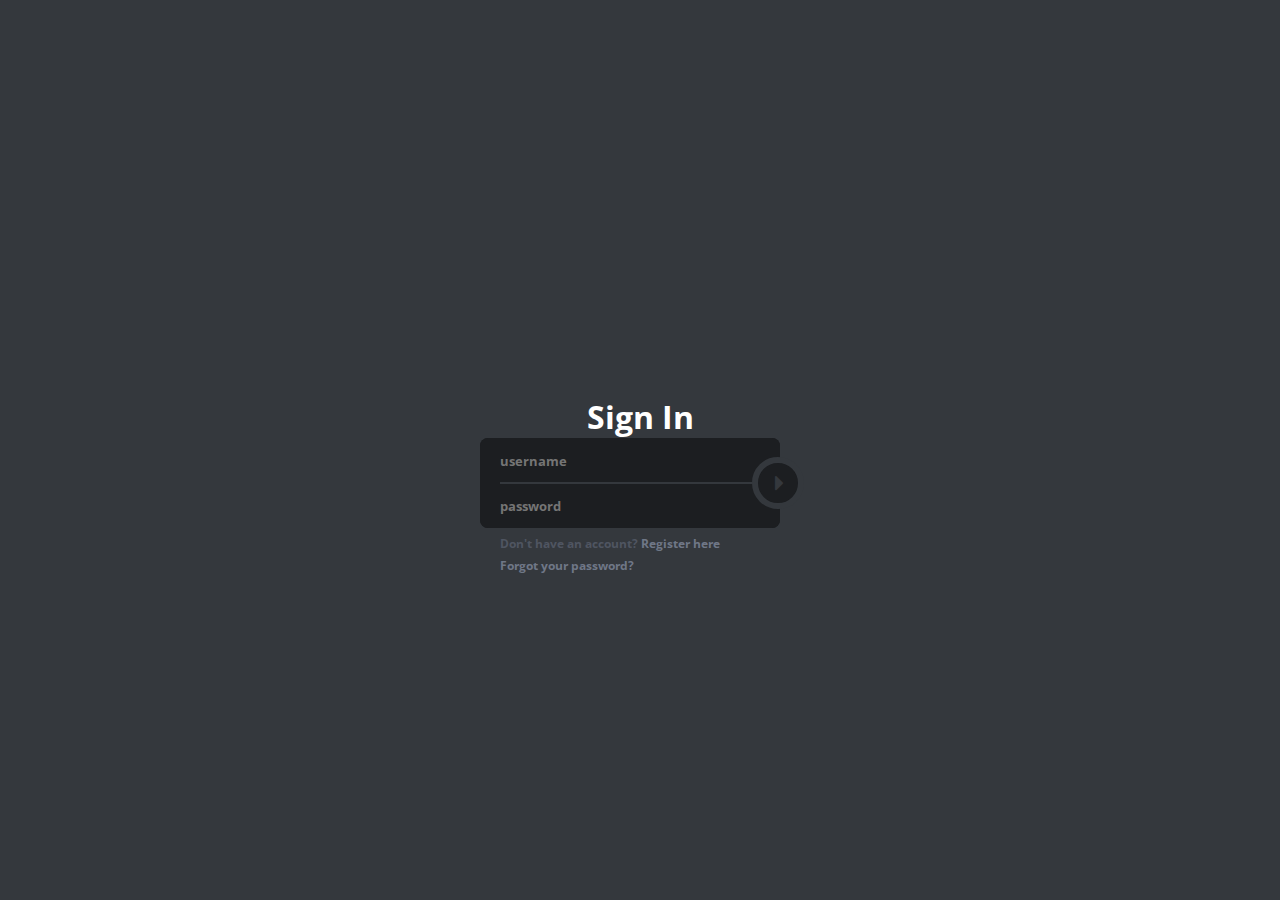
==== index.html @ 0110deb3 "Create index.html" ====
<!DOCTYPE html>
<html >
<head>
  <meta charset="UTF-8">
  <meta name="autho"content="Max KID-41">
  <title>Nice dark sign in form</title>
  <link rel="stylesheet" href="css/style.css">
</head>
<body>
<div id="wrapper">
        <h1>Sign In</h1>
	<form id="signin" method="" action="" autocomplete="off">
		<input type="text" id="user" name="user" placeholder="username" />
		<input type="password" id="pass" name="pass" placeholder="password" />
		<button type="submit">&#xf0da;</button>
		<p>Don't have an account? <a href="register.html">Register here</a></p>
                <p><a href="forgot-password.html">Forgot your password?</a></p>
	</form>
</div> 
</body>
</html>
---- css/style.css ----
@import url(https://fonts.googleapis.com/css?family=Open+Sans:400,700);
@import url('https://cdnjs.cloudflare.com/ajax/libs/font-awesome/4.2.0/css/font-awesome.min.css');

*{
	font-family: 'Open Sans', 'sans-serif', 'FontAwesome';
}
body{
    background: rgb(52, 56, 61);
}
h1{
	color: rgb(255, 255, 255);
	margin: 20px auto 0;
	width: 200px;
	text-align: center;
}
#wrapper{
	position: absolute;
	width: 320px;
	left: 50%;
	margin-left: -160px;
	top: 50%;
	margin-top: -75px;
}

/* === Sign in Form === */
#signin {
	height: 90px;
	width: 300px;
	border-radius: 8px;
	position: relative;
}
#signin::before {
	display: block;
	position: relative;
	height: 2px;
	background: rgb(52, 56, 61);
	content: '';
	top: 44px;
	margin-left: 20px;
	z-index: 1;
}
#signin input:first-of-type{
	border-top-right-radius: 8px;
	border-top-left-radius: 8px;
}
#signin input:last-of-type{
	border-bottom-right-radius: 8px;
	border-bottom-left-radius: 8px;
}
#signin  input[type="text"], #signin  input[type="password"], #signin button[type="submit"]{
	background: rgb(28, 30, 33);
	box-shadow: inset -100px -100px 0 rgb(28, 30, 33); /*Prevent yellow autofill color*/
	color: rgb(52, 56, 61);
}
#signin  input[type="text"], #signin  input[type="password"]{
	position: relative;
	display: block;
	width: 280px;
	height: 45px;
	border: 0;
	outline: 0;
	top: -2px;
	padding: 0 0 0 20px;
	font-weight: 700;
}
#signin  input[type="text"]:focus, #signin  input[type="password"]:focus{
	color: rgb(255, 255, 255);
}
#signin button[type="submit"]{
	display: block;
	position: absolute;
	width: 52px;
	height: 52px;
	color: rgb(52, 56, 61);
	border-radius: 50px;
	outline: 0;
	z-index: 2;
	top: 19px;
	right: -24px;
	border: 6px solid rgb(52, 56, 61);
	font-size: 25px;
	text-indent: 0px;
	padding-left: 9px;
	padding-bottom: 3px;
	text-align: center;
}
#signin button[type="submit"]:hover{
	color: rgb(0, 126, 165);
	text-shadow: 0 0 10px rgb(0, 126, 165);
	cursor: pointer;
}
#signin p {
	color: rgb(79, 85, 97);
	padding: 0 20px;
	font-weight: 700;
	font-size: 12px;
	margin: 5px 0 0 0;
}
#signin p > a{
	color: rgb(111, 119, 135);
	text-decoration: none;
}
#signin p > a:hover{
	border-bottom: 1px solid;
}
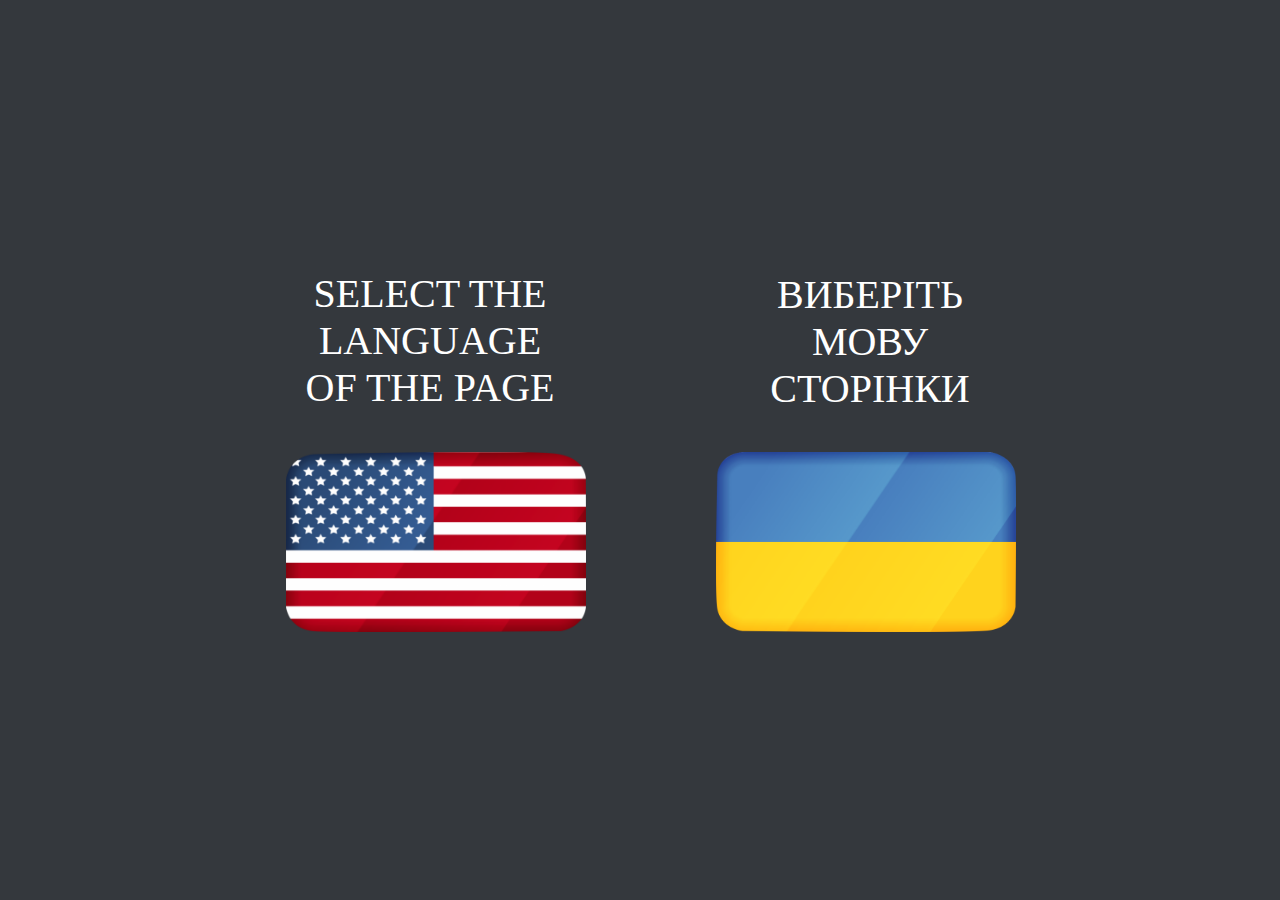
==== commit de673c73: "f" ====
--- a/index.html
+++ b/index.html
@@ -1,21 +1,20 @@
 <!DOCTYPE html>
-<html >
-<head>
+<html lang="en">
+  <head>
   <meta charset="UTF-8">
-  <meta name="autho"content="Max KID-41">
-  <title>Nice dark sign in form</title>
-  <link rel="stylesheet" href="css/style.css">
-</head>
-<body>
-<div id="wrapper">
-        <h1>Sign In</h1>
-	<form id="signin" method="" action="" autocomplete="off">
-		<input type="text" id="user" name="user" placeholder="username" />
-		<input type="password" id="pass" name="pass" placeholder="password" />
-		<button type="submit">&#xf0da;</button>
-		<p>Don't have an account? <a href="register.html">Register here</a></p>
-                <p><a href="forgot-password.html">Forgot your password?</a></p>
-	</form>
-</div> 
-</body>
-</html>
+  <title>Registration Form</title>
+  <link rel="stylesheet" href="SelectLanguage.css">
+  </head>
+  <body>
+  
+    <div id="TextSelectLanguage"> 
+     
+     <p id="stl">SELECT THE LANGUAGE OF THE PAGE</p>
+     <p id="syl">ВИБЕРІТЬ МОВУ СТОРІНКИ</p>
+      <a id="aflg" href="English/EnglishMain.html"><img id="USAlfag" src="USAlfag.png" width="300" height="180"></a>
+      <a id="aflg" href="UkrainFlag/UkrainianMain.html"><img id="UkrainFlag" src="UkrainFlag.png" width="300" height="180"></a>
+
+    </div> 
+
+  </body>
+</html>--- a/SelectLanguage.css
+++ b/SelectLanguage.css
@@ -0,0 +1,64 @@
+@import url(https://fonts.googleapis.com/css?family=Open+Sans:400,700);
+@import url('https://cdnjs.cloudflare.com/ajax/libs/font-awesome/4.2.0/css/font-awesome.min.css');
+
+body{
+    background: rgb(52, 56, 61);
+}
+
+p{
+    color: white;
+}
+#TextSelectLanguage{
+    position: absolute;
+    width: 700px;
+    height: 400px;
+	left: 50%;
+	margin-left: -250px;
+	top: 55%;
+	margin-top: -350px;
+
+}
+
+#stl{
+    font-size: 40px;
+    position: relative;
+    text-align: center;
+    left: 10%;
+	margin-left: -160px;
+	top: 50%;
+	margin-top: -75px;
+    width: 260px
+}
+
+#syl{
+    font-size: 40px;
+    position: relative;
+    text-align: center;
+    left: 40%;
+	margin-left: 100px;
+	top: 50%;
+	margin-top: -180px;
+    width: 200px
+}
+
+#USAlfag{
+    position: relative;
+	margin-left: -104px;
+	margin-top: 200px;
+}
+
+#UkrainFlag{
+    position: absolute;
+	margin-left: 130px;
+	margin-top: 200px;
+}
+
+#USAlfag :hover{
+    filter:blur(0px);
+    opacity: 1;
+}
+
+#UkrainFlag :hover{
+    filter:blur(0px);
+    opacity: 1;
+}